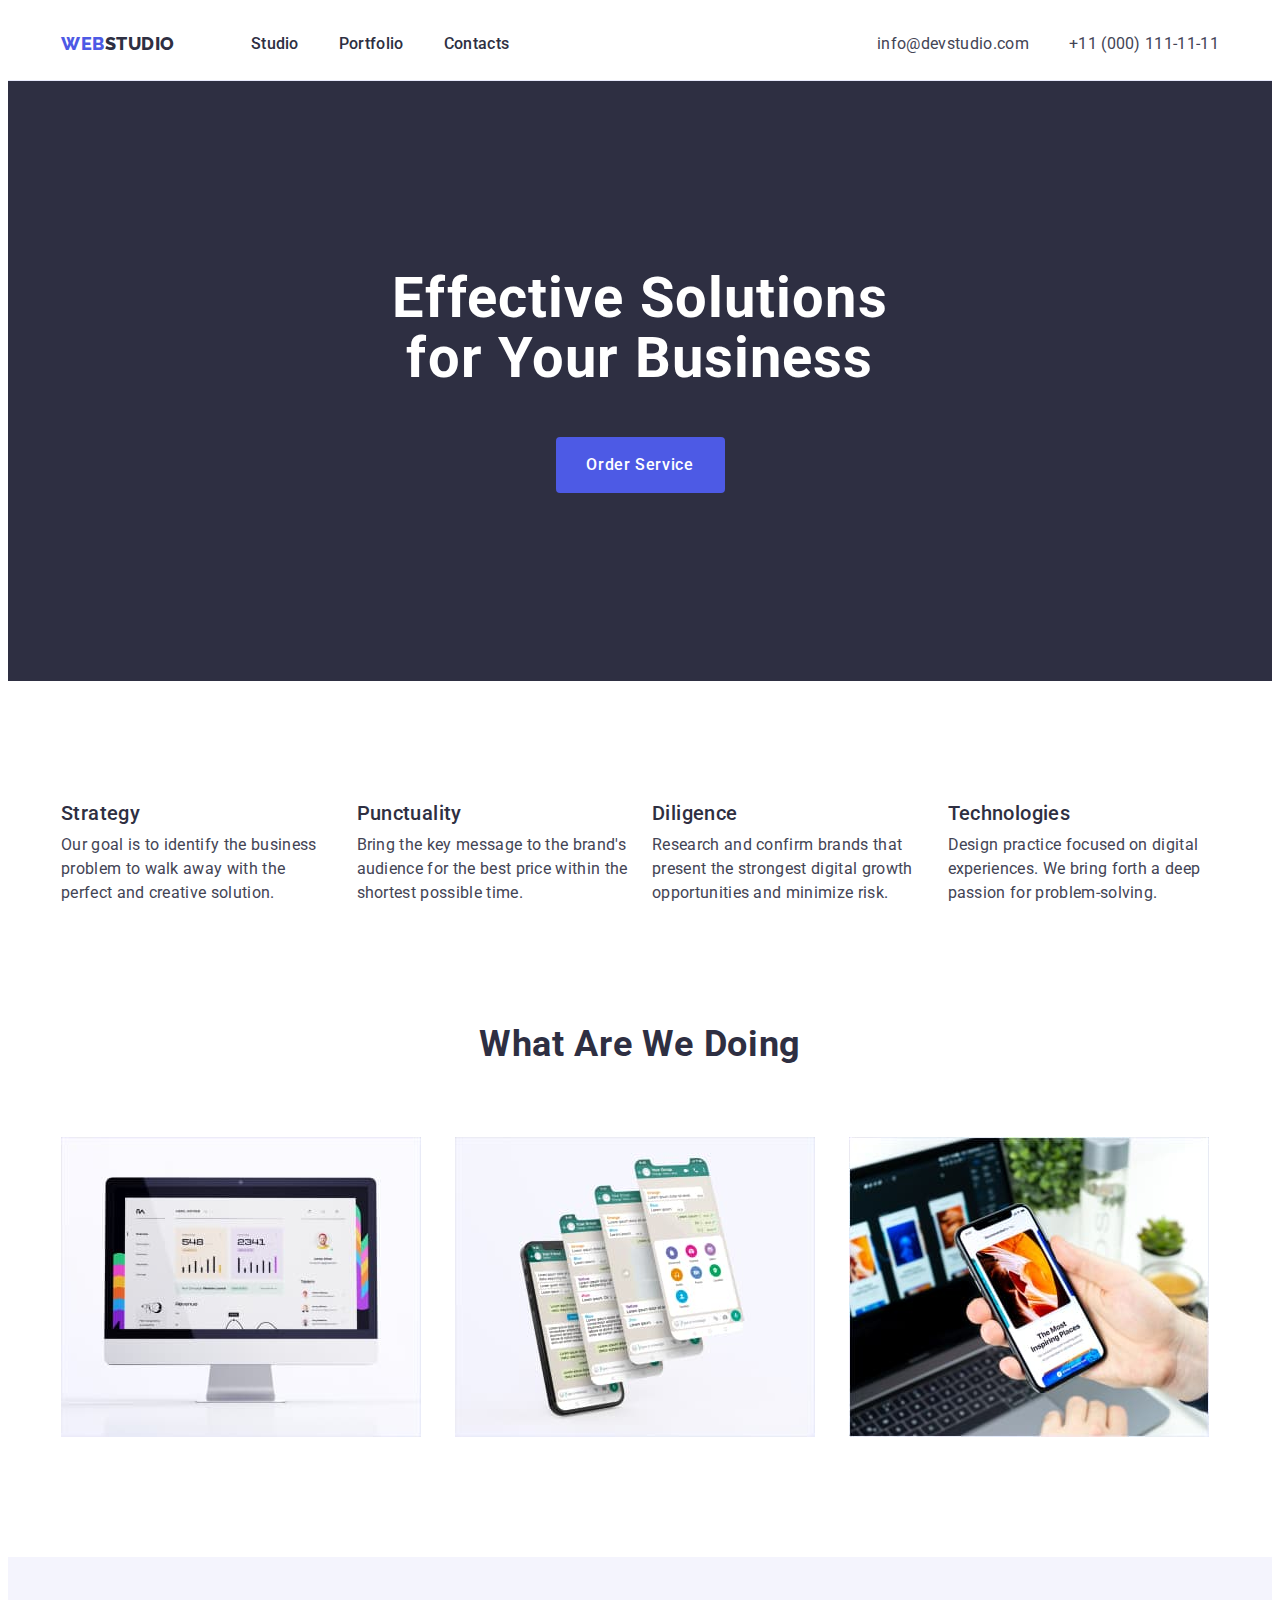
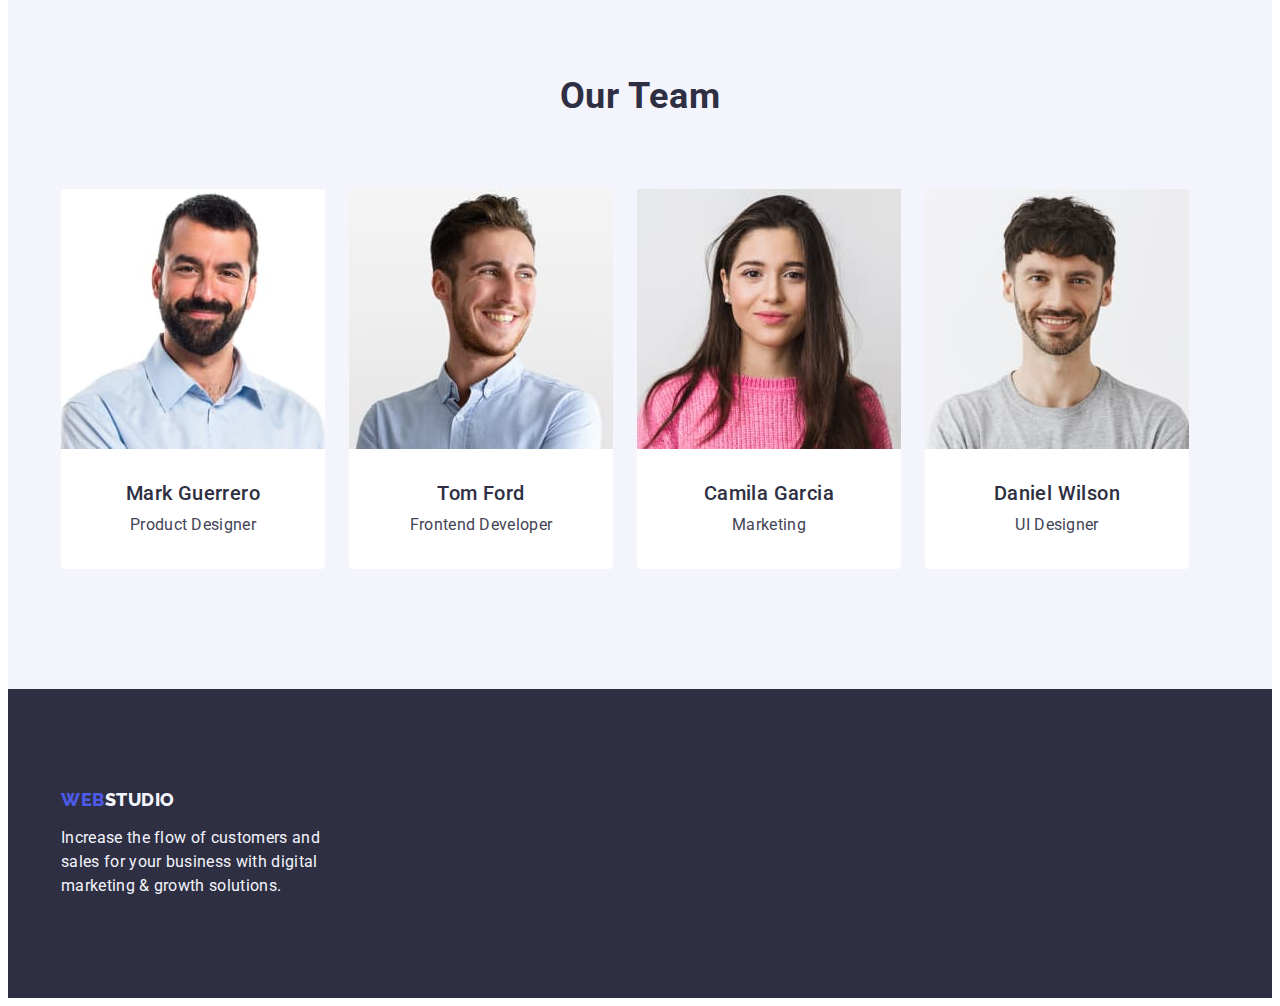
==== index.html @ b4b4b339 "Initial commit" ====
<!DOCTYPE html>
<html lang="en">
  <head>
    <meta charset="UTF-8" />
    <meta name="viewport" content="width=device-width, initial-scale=1.0" />
    <!-- Google Fonts link-->
    <link rel="preconnect" href="https://fonts.googleapis.com" />
    <link rel="preconnect" href="https://fonts.gstatic.com" crossorigin />
    <link
      href="https://fonts.googleapis.com/css2?family=Raleway:wght@800&family=Roboto:wght@400;500;700&display=swap"
      rel="stylesheet"
    />
    <!-- Modern Normalize -->
    <link
      rel="stylesheet"
      href="https://cdnjs.cloudflare.com/ajax/libs/modern-normalize/2.0.0/modern-normalize.min.css"
      integrity="sha512-4xo8blKMVCiXpTaLzQSLSw3KFOVPWhm/TRtuPVc4WG6kUgjH6J03IBuG7JZPkcWMxJ5huwaBpOpnwYElP/m6wg=="
      crossorigin="anonymous"
      referrerpolicy="no-referrer"
    />
    <!-- CSS link -->
    <link rel="stylesheet" href="./css/styles.css" />
    <!-- Site -->
    <title>WebStudio</title>
  </head>
  <body>
    <!-- Header Section -->
    <header class="header">
      <div class="container header-container">
        <!-- Navigation Section -->
        <nav class="header-navigation">
          <a href="./index.html" class="link logo header-logo logo-list"
            >Web<span class="logo-dark">Studio</span></a
          >
          <ul class="list header-menu-list">
            <li>
              <a href="./index.html" class="link header-links">Studio</a>
            </li>
            <li>
              <a href="./portfolio.html" class="link header-links">Portfolio</a>
            </li>
            <li>
              <a href="" class="link header-links">Contacts</a>
            </li>
          </ul>
        </nav>
        <!-- Address Section -->
        <address class="address">
          <ul class="list header-menu-list">
            <li>
              <a href="mailto:info@devstudio.com" class="link address"
                >info@devstudio.com</a
              >
            </li>
            <li>
              <a href="tel:+110001111111" class="link address"
                >+11 (000) 111-11-11</a
              >
            </li>
          </ul>
        </address>
      </div>
    </header>
    <main>
      <!-- Main Section -->
      <section class="main-background">
        <div class="container">
          <h1 class="main-title">Effective Solutions for Your Business</h1>
          <button type="button" class="main-button">Order Service</button>
        </div>
      </section>
      <!-- Features Section -->
      <section class="section">
        <div class="container">
          <h2 class="title visually-hidden">Features</h2>
          <ul class="list features-list">
            <li class="features-item">
              <h3 class="subtitle features-subtitle">Strategy</h3>
              <p class="text">
                Our goal is to identify the business problem to walk away with
                the perfect and creative solution.
              </p>
            </li>
            <li class="features-item">
              <h3 class="subtitle features-subtitle">Punctuality</h3>
              <p class="text">
                Bring the key message to the brand's audience for the best price
                within the shortest possible time.
              </p>
            </li>
            <li class="features-item">
              <h3 class="subtitle features-subtitle">Diligence</h3>
              <p class="text">
                Research and confirm brands that present the strongest digital
                growth opportunities and minimize risk.
              </p>
            </li>
            <li class="features-item">
              <h3 class="subtitle features-subtitle">Technologies</h3>
              <p class="text">
                Design practice focused on digital experiences. We bring forth a
                deep passion for problem-solving.
              </p>
            </li>
          </ul>
        </div>
      </section>
      <!-- What Section -->
      <section class="section what">
        <div class="container">
          <h2 class="title what-title">What are we doing</h2>
          <ul class="list what-list">
            <li class="what-item">
              <img src="./images/what/pc.jpg" alt="PC interface" width="360" />
            </li>
            <li class="what-item">
              <img
                src="./images/what/phone.jpg"
                alt="Phone interface"
                width="360"
              />
            </li>
            <li class="what-item">
              <img
                src="./images/what/correlation.jpg"
                alt="Corelation between PC and phone"
                width="360"
              />
            </li>
          </ul>
        </div>
      </section>
      <!-- Team Section -->
      <section class="team section">
        <div class="container">
          <h2 class="title team-title">Our Team</h2>
          <ul class="list team-list">
            <li class="team-members">
              <img
                src="./images/team/mark.jpg"
                alt="Photo with Mark Guerrero"
                width="264"
              />
              <div class="team-wrap">
                <h3 class="subtitle team-subtitle">Mark Guerrero</h3>
                <p class="text team-text">Product Designer</p>
              </div>
            </li>
            <li class="team-members">
              <img
                src="./images/team/tom.jpg"
                alt="Photo with Tom Ford"
                width="264"
              />
              <div class="team-wrap">
                <h3 class="subtitle team-subtitle">Tom Ford</h3>
                <p class="text team-text">Frontend Developer</p>
              </div>
            </li>
            <li class="team-members">
              <img
                src="./images/team/camila.jpg"
                alt="Photo with Camila Garcia"
                width="264"
              />
              <div class="team-wrap">
                <h3 class="subtitle team-subtitle">Camila Garcia</h3>
                <p class="text team-text">Marketing</p>
              </div>
            </li>
            <li class="team-members">
              <img
                src="./images/team/daniel.jpg"
                alt="Photo with Daniel Wilson"
                width="264"
              />
              <div class="team-wrap">
                <h3 class="subtitle team-subtitle">Daniel Wilson</h3>
                <p class="text team-text">UI Designer</p>
              </div>
            </li>
          </ul>
        </div>
      </section>
    </main>
    <!-- Footer Section -->
    <footer class="footer">
      <div class="container">
        <a href="./index.html" class="link logo footer-logo"
          >Web<span class="logo-light">Studio</span></a
        >
        <p class="footer-text">
          Increase the flow of customers and sales for your business with
          digital marketing & growth solutions.
        </p>
      </div>
    </footer>
  </body>
</html>
---- css/styles.css ----
:root {
  --title-color: #2e2f42;
  --text-color: #434455;
  --accent-color: #4d5ae5;
}

h1,
h2,
h3,
h4,
p {
  margin: 0;
}

ul {
  margin: 0;
  padding-left: 0;
}

img {
  display: block;
}

body {
  font-family: "Roboto", sans-serif;
  color: var(--text-color);
  background-color: #ffffff;
}

.list {
  list-style: none;
}

.link {
  text-decoration: none;
}

.logo-dark {
  color: #2e2f42;
}

.logo-light {
  color: #f4f4fd;
}

/* Visually Hiddden */

.visually-hidden {
  position: absolute;
  width: 1px;
  height: 1px;
  margin: -1px;
  border: 0;
  padding: 0;
  white-space: nowrap;
  clip-path: inset(100%);
  clip: rect(0 0 0 0);
  overflow: hidden;
}

.container {
  width: 1158px;
  padding-left: 15px;
  padding-right: 15px;
  margin: 0 auto;
}

/* Main Components */

.title {
  font-size: 36px;
  text-align: center;
  text-transform: capitalize;
  line-height: 1.11;
  letter-spacing: 0.72px;
  word-wrap: break-word;
  color: var(--title-color);
}

.subtitle {
  font-size: 20px;
  font-weight: 500;
  line-height: 1.2;
  letter-spacing: 0.4px;
  word-wrap: break-word;
  color: var(--title-color);
}

.text {
  font-size: 16px;
  line-height: 1.5;
  letter-spacing: 0.32px;
  word-wrap: break-word;
  color: var(--text-color);
}

.logo {
  font-family: "Raleway", sans-serif;
  font-size: 18px;
  font-weight: 800;
  text-transform: uppercase;
  line-height: 1.17;
  letter-spacing: 0.54px;
  word-wrap: break-word;
  color: var(--accent-color);
}

.section {
  padding-top: 120px;
  padding-bottom: 120px;
}

/* Header Section */

.header-links {
  color: var(--title-color);
  font-size: 16px;
  font-weight: 500;
  line-height: 1.5;
  letter-spacing: 0.32px;
  word-wrap: break-word;
}

.header-links:hover,
.header-links:focus {
  color: #404bbf;
}

.address {
  color: var(--text-color);
  font-size: 16px;
  line-height: 1.5;
  letter-spacing: 0.32px;
  word-wrap: break-word;
  font-style: normal;
}

.address:hover,
.address:focus {
  color: #404bbf;
}

.header-container {
  display: flex;
  align-items: center;
}

.header {
  border-bottom: 1px solid #e7e9fc;
}

.header-navigation {
  display: flex;
  align-items: center;
  margin-right: auto;
}

.header-logo {
  margin-right: 76px;
}

.header-menu-item {
  padding: 24px 0;
}

.header-menu-list {
  display: flex;
  gap: 40px;
  padding: 24px 0;
}

.logo-list {
  padding-top: 24px;
  padding-bottom: 24px;
  display: inline-block;
}

/* Main Section */

.main-background {
  background-color: var(--title-color);
  padding-top: 188px;
  padding-bottom: 188px;
}

.main-title {
  color: #ffffff;
  font-size: 56px;
  font-weight: 700;
  line-height: 1.07;
  letter-spacing: 1.12px;
  word-wrap: break-word;
  text-align: center;
  max-width: 496px;
  margin: 0 auto 48px;
}

.main-button {
  font-size: 16px;
  font-weight: 500;
  line-height: 1.5;
  letter-spacing: 0.64px;
  word-wrap: break-word;
  color: #ffffff;
  cursor: pointer;
  background-color: var(--accent-color);
  font-family: "Roboto", sans-serif;
  display: block;
  min-width: 169px;
  height: 56px;
  border: none;
  border-radius: 4px;
  margin: 0 auto;
}

.main-button:hover,
.main-button:focus {
  background-color: #404bbf;
  border: 1px solid transparent;
}

/* Features Section */

.features-list {
  display: flex;
  gap: 24px;
}

.features-item {
  width: calc((100% - 72px) / 4);
}

.features-subtitle {
  margin-bottom: 8px;
}

/* What Section */

.what {
  padding-top: 0;
}

.what-title {
  margin-bottom: 72px;
}

.what-list {
  display: flex;
  gap: 24px;
}

.what-item {
  width: calc((100% - 48px) / 3);
}

/* Team Section */

.team {
  background-color: #f4f4fd;
}

.team-members {
  background-color: #ffffff;
  border-radius: 0px 0px 4px 4px;
}

.team-title {
  margin-bottom: 72px;
}

.team-list {
  display: flex;
  gap: 24px;
}

.team-subtitle {
  text-align: center;
  margin-bottom: 8px;
}

.team-text {
  text-align: center;
}

.team-wrap {
  padding: 32px 0px;
}

/* Portfolio */

.portfolio-buttons {
  font-size: 16px;
  font-weight: 500;
  line-height: 1.5;
  letter-spacing: 0.64px;
  word-wrap: break-word;
  color: var(--accent-color);
  background-color: #f4f4fd;
  cursor: pointer;
  font-family: "Roboto", sans-serif;
  padding: 12px 24px;
  border: 1px solid #e7e9fc;
  border-radius: 4px;
}

.portfolio-buttons:hover,
.portfolio-buttons:focus {
  background-color: #404bbf;
  color: #ffffff;
  border: 1px solid transparent;
}

.portfolio {
  padding-top: 96px;
  padding-bottom: 120px;
}

.portfolio-buttons-list {
  display: flex;
  justify-content: center;
  gap: 24px;
  margin-bottom: 72px;
}

.portfolio-card-subtitle {
  margin-bottom: 8px;
}

.portfolio-card-list {
  display: flex;
  flex-wrap: wrap;
  column-gap: 24px;
  row-gap: 48px;
}

.portfolio-card-text {
  padding: 32px 16px;
  border: 1px solid #e7e9fc;
  border-top: none;
}

.portfolio-card-item {
  width: calc((100% - 48px) / 3);
  margin-right: 24px;
  margin-bottom: 48px;
}

/* Footer Section*/

.footer {
  background-color: var(--title-color);
  padding-top: 100px;
  padding-bottom: 100px;
}

.footer-text {
  font-size: 16px;
  line-height: 1.5;
  letter-spacing: 0.32px;
  word-wrap: break-word;
  color: #f4f4fd;
  max-width: 264px;
}

.footer-logo {
  display: inline-block;
  margin-bottom: 16px;
}
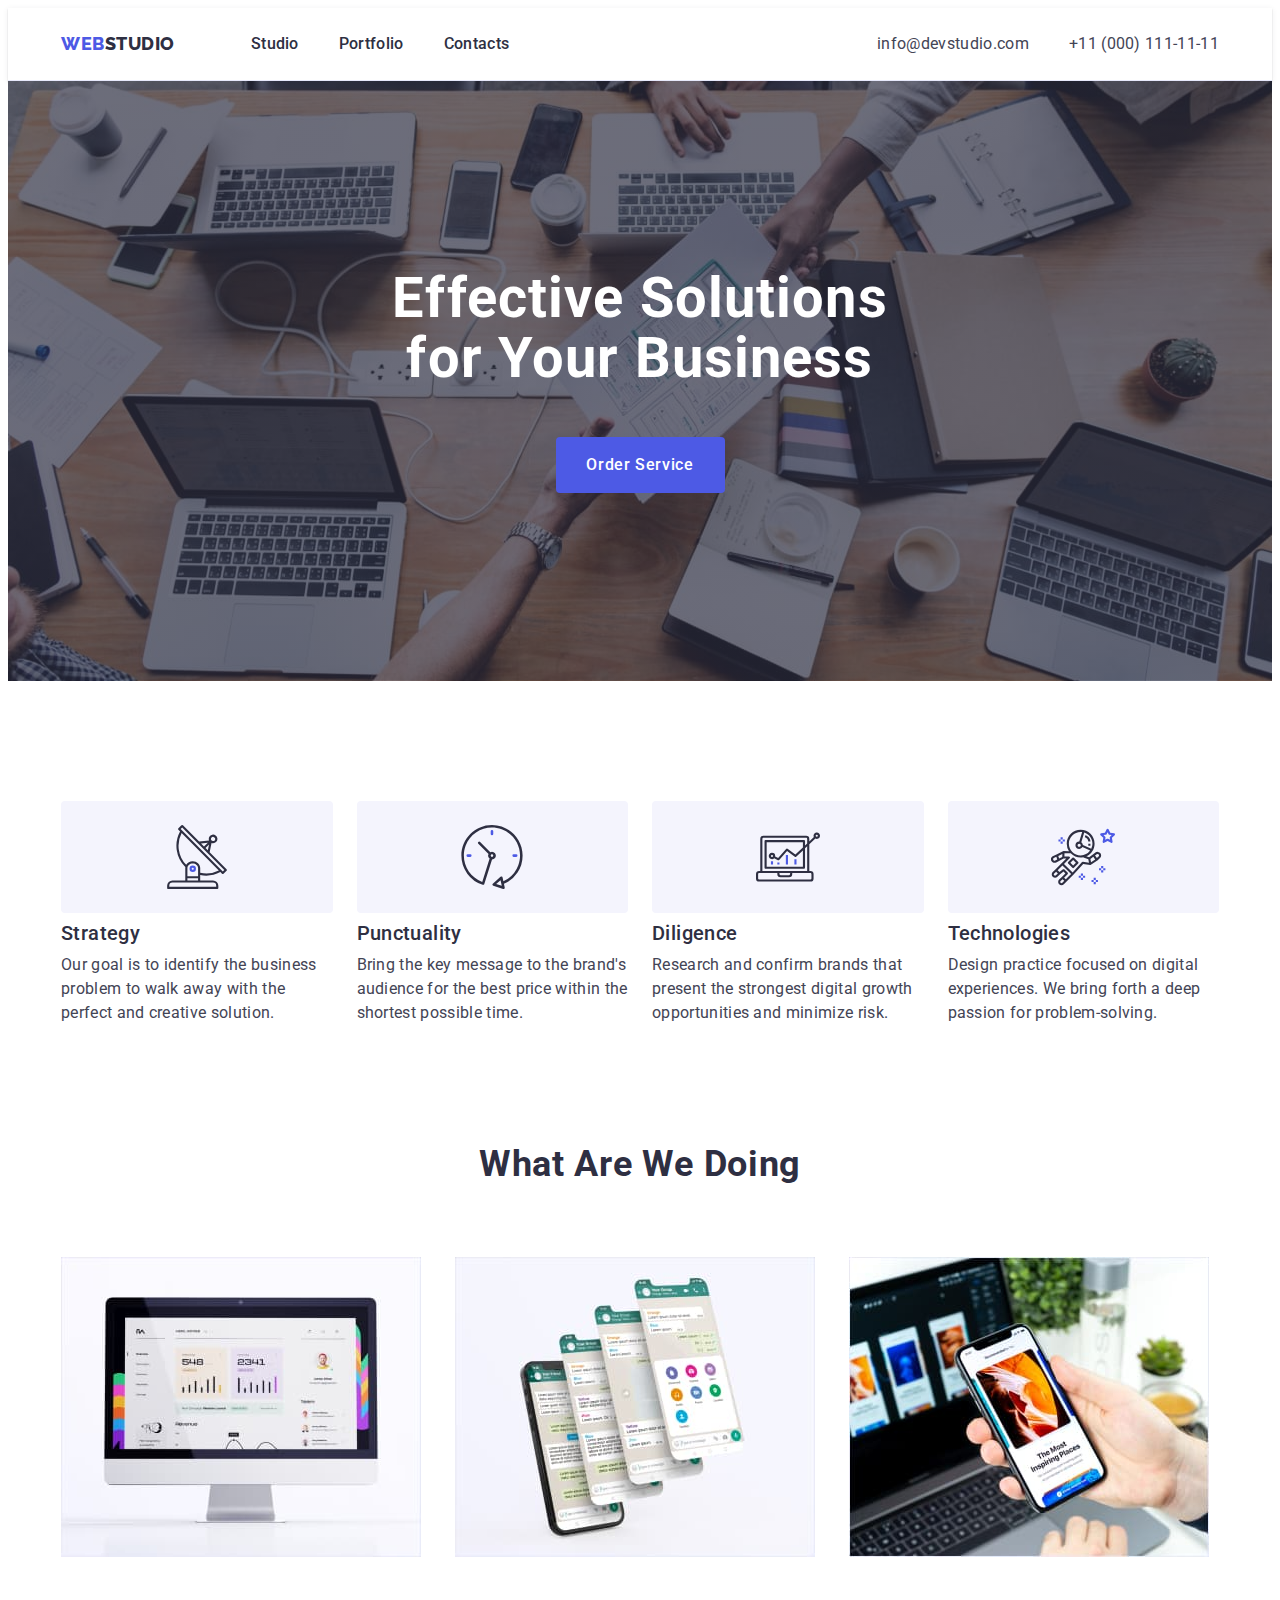
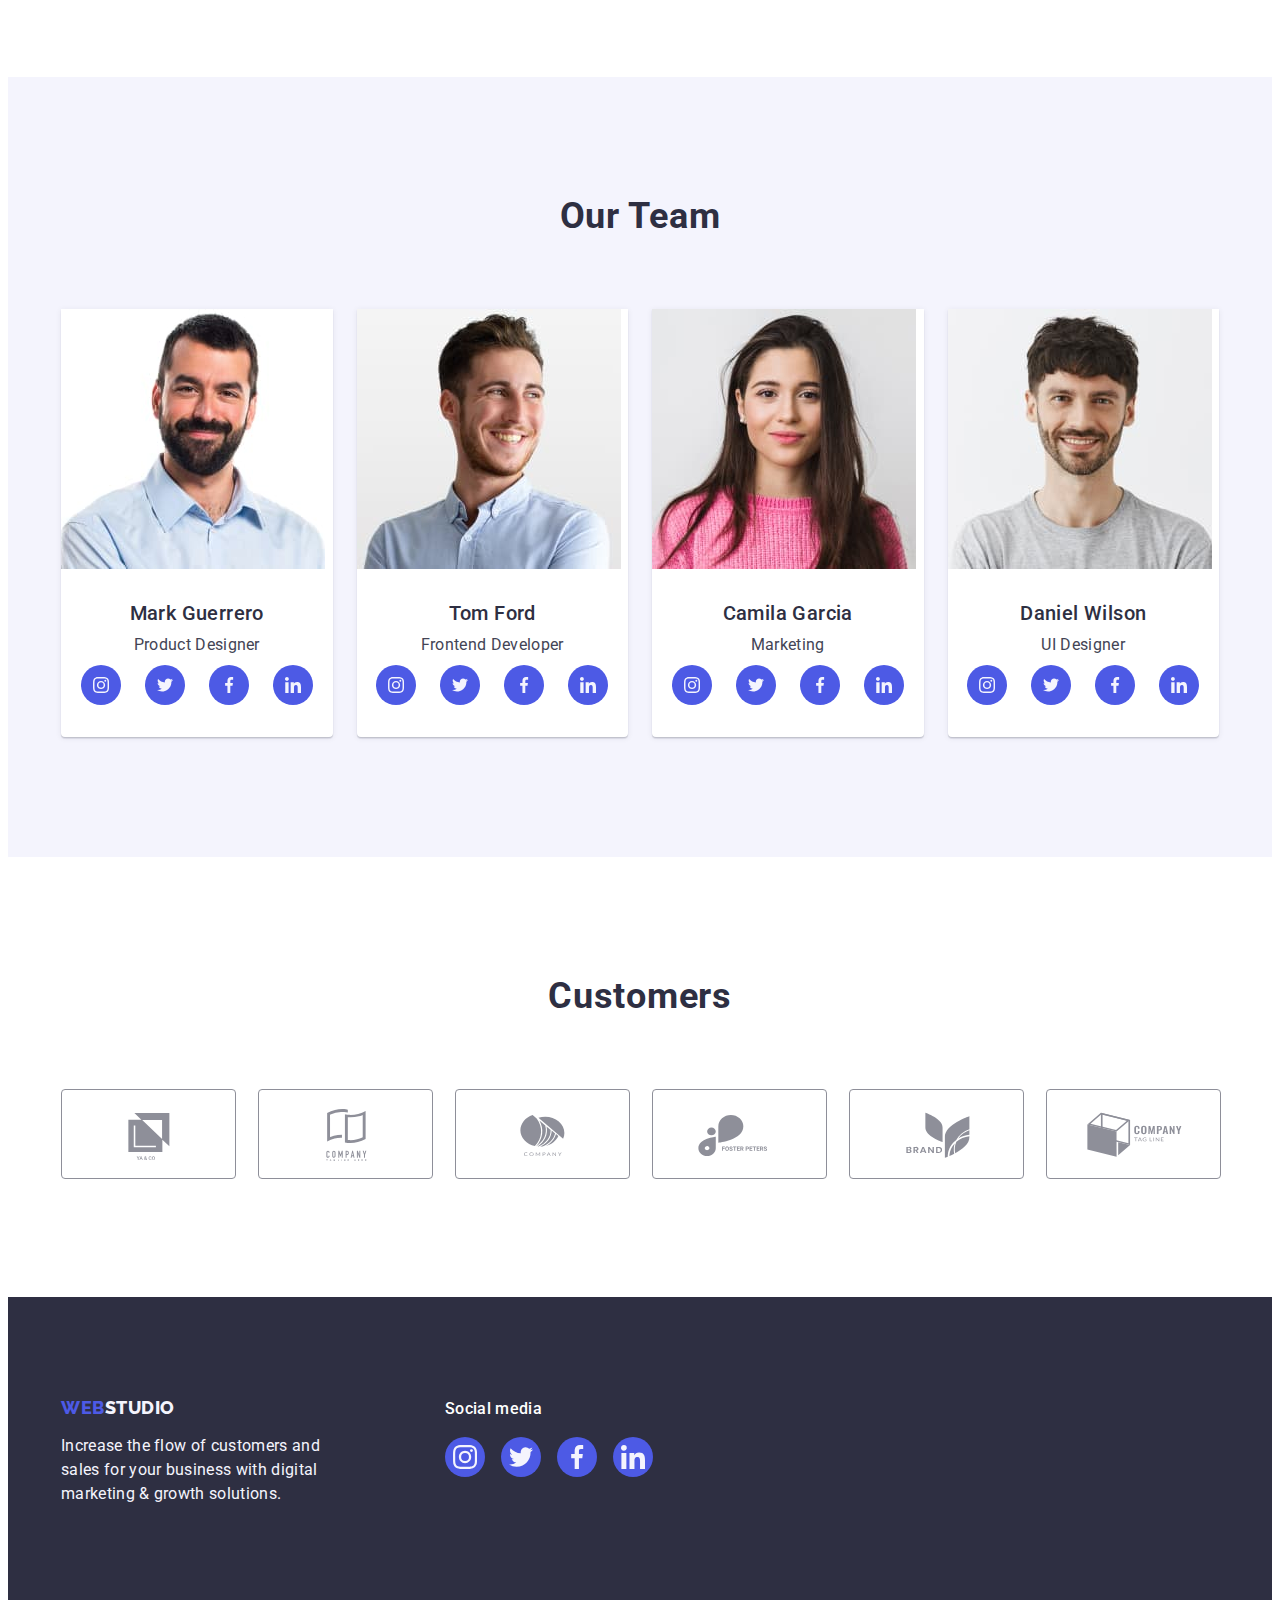
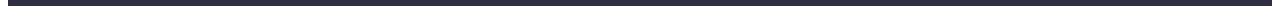
==== commit f4804587: "tema 4" ====
--- a/index.html
+++ b/index.html
@@ -75,6 +75,11 @@
           <h2 class="title visually-hidden">Features</h2>
           <ul class="list features-list">
             <li class="features-item">
+              <div class="features-icon">
+                <svg width="64" height="64">
+                  <use href="./images/icons.svg.svg#strategy-antenna"></use>
+                </svg>
+              </div>
               <h3 class="subtitle features-subtitle">Strategy</h3>
               <p class="text">
                 Our goal is to identify the business problem to walk away with
@@ -82,6 +87,11 @@
               </p>
             </li>
             <li class="features-item">
+              <div class="features-icon">
+                <svg width="64" height="64">
+                  <use href="./images/icons.svg.svg#punctuality-clock"></use>
+                </svg>
+              </div>
               <h3 class="subtitle features-subtitle">Punctuality</h3>
               <p class="text">
                 Bring the key message to the brand's audience for the best price
@@ -89,6 +99,11 @@
               </p>
             </li>
             <li class="features-item">
+              <div class="features-icon">
+                <svg width="64" height="64">
+                  <use href="./images/icons.svg.svg#diligence-pc"></use>
+                </svg>
+              </div>
               <h3 class="subtitle features-subtitle">Diligence</h3>
               <p class="text">
                 Research and confirm brands that present the strongest digital
@@ -96,6 +111,13 @@
               </p>
             </li>
             <li class="features-item">
+              <div class="features-icon">
+                <svg width="64" height="64">
+                  <use
+                    href="./images/icons.svg.svg#technologies-astronaut"
+                  ></use>
+                </svg>
+              </div>
               <h3 class="subtitle features-subtitle">Technologies</h3>
               <p class="text">
                 Design practice focused on digital experiences. We bring forth a
@@ -144,6 +166,36 @@
               <div class="team-wrap">
                 <h3 class="subtitle team-subtitle">Mark Guerrero</h3>
                 <p class="text team-text">Product Designer</p>
+                <ul class="list team-list">
+                  <li>
+                    <a href="" class="link team-social-link"
+                      ><svg class="team-icon" width="16" height="16">
+                        <use href="./images/icons.svg.svg#instagram"></use>
+                      </svg>
+                    </a>
+                  </li>
+                  <li>
+                    <a href="" class="link team-social-link"
+                      ><svg class="team-icon" width="16" height="16">
+                        <use href="./images/icons.svg.svg#twitter"></use>
+                      </svg>
+                    </a>
+                  </li>
+                  <li>
+                    <a href="" class="link team-social-link"
+                      ><svg class="team-icon" width="16" height="16">
+                        <use href="./images/icons.svg.svg#facebook"></use>
+                      </svg>
+                    </a>
+                  </li>
+                  <li>
+                    <a href="" class="link team-social-link"
+                      ><svg class="team-icon" width="16" height="16">
+                        <use href="./images/icons.svg.svg#linkedin"></use>
+                      </svg>
+                    </a>
+                  </li>
+                </ul>
               </div>
             </li>
             <li class="team-members">
@@ -155,6 +207,36 @@
               <div class="team-wrap">
                 <h3 class="subtitle team-subtitle">Tom Ford</h3>
                 <p class="text team-text">Frontend Developer</p>
+                <ul class="list team-list">
+                  <li>
+                    <a href="" class="link team-social-link"
+                      ><svg class="team-icon" width="16" height="16">
+                        <use href="./images/icons.svg.svg#instagram"></use>
+                      </svg>
+                    </a>
+                  </li>
+                  <li>
+                    <a href="" class="link team-social-link"
+                      ><svg class="team-icon" width="16" height="16">
+                        <use href="./images/icons.svg.svg#twitter"></use>
+                      </svg>
+                    </a>
+                  </li>
+                  <li>
+                    <a href="" class="link team-social-link"
+                      ><svg class="team-icon" width="16" height="16">
+                        <use href="./images/icons.svg.svg#facebook"></use>
+                      </svg>
+                    </a>
+                  </li>
+                  <li>
+                    <a href="" class="link team-social-link"
+                      ><svg class="team-icon" width="16" height="16">
+                        <use href="./images/icons.svg.svg#linkedin"></use>
+                      </svg>
+                    </a>
+                  </li>
+                </ul>
               </div>
             </li>
             <li class="team-members">
@@ -166,6 +248,36 @@
               <div class="team-wrap">
                 <h3 class="subtitle team-subtitle">Camila Garcia</h3>
                 <p class="text team-text">Marketing</p>
+                <ul class="list team-list">
+                  <li>
+                    <a href="" class="link team-social-link"
+                      ><svg class="team-icon" width="16" height="16">
+                        <use href="./images/icons.svg.svg#instagram"></use>
+                      </svg>
+                    </a>
+                  </li>
+                  <li>
+                    <a href="" class="link team-social-link"
+                      ><svg class="team-icon" width="16" height="16">
+                        <use href="./images/icons.svg.svg#twitter"></use>
+                      </svg>
+                    </a>
+                  </li>
+                  <li>
+                    <a href="" class="link team-social-link"
+                      ><svg class="team-icon" width="16" height="16">
+                        <use href="./images/icons.svg.svg#facebook"></use>
+                      </svg>
+                    </a>
+                  </li>
+                  <li>
+                    <a href="" class="link team-social-link"
+                      ><svg class="team-icon" width="16" height="16">
+                        <use href="./images/icons.svg.svg#linkedin"></use>
+                      </svg>
+                    </a>
+                  </li>
+                </ul>
               </div>
             </li>
             <li class="team-members">
@@ -177,7 +289,89 @@
               <div class="team-wrap">
                 <h3 class="subtitle team-subtitle">Daniel Wilson</h3>
                 <p class="text team-text">UI Designer</p>
-              </div>
+                <ul class="list team-list">
+                  <li>
+                    <a href="" class="link team-social-link"
+                      ><svg class="team-icon" width="16" height="16">
+                        <use href="./images/icons.svg.svg#instagram"></use>
+                      </svg>
+                    </a>
+                  </li>
+                  <li>
+                    <a href="" class="link team-social-link"
+                      ><svg class="team-icon" width="16" height="16">
+                        <use href="./images/icons.svg.svg#twitter"></use>
+                      </svg>
+                    </a>
+                  </li>
+                  <li>
+                    <a href="" class="link team-social-link"
+                      ><svg class="team-icon" width="16" height="16">
+                        <use href="./images/icons.svg.svg#facebook"></use>
+                      </svg>
+                    </a>
+                  </li>
+                  <li>
+                    <a href="" class="link team-social-link"
+                      ><svg class="team-icon" width="16" height="16">
+                        <use href="./images/icons.svg.svg#linkedin"></use>
+                      </svg>
+                    </a>
+                  </li>
+                </ul>
+              </div>
+            </li>
+          </ul>
+        </div>
+      </section>
+      <!-- Customers Section -->
+      <section>
+        <div class="container">
+          <h2 class="customers-title title">Customers</h2>
+          <ul class="list customers-list">
+            <li class="customers-item">
+              <a href="" class="link customers-link">
+                <svg class="customer-icon" width="104" height="56">
+                  <use href="./images/icons.svg.svg#ya-co-logo"></use>
+                </svg>
+              </a>
+            </li>
+            <li class="customers-item">
+              <a href="" class="link customers-link"
+                ><svg class="customer-icon" width="104" height="56">
+                  <use href="./images/icons.svg.svg#company-here-logo"></use>
+                </svg>
+              </a>
+            </li>
+            <li class="customers-item">
+              <a href="" class="link customers-link"
+                ><svg class="customer-icon" width="104" height="56">
+                  <use href="./images/icons.svg.svg#company-logo"></use>
+                </svg>
+              </a>
+            </li>
+            <li class="customers-item">
+              <a href="" class="link customers-link"
+                ><svg class="customer-icon" width="104" height="56">
+                  <use href="./images/icons.svg.svg#foster-logo"></use>
+                </svg>
+              </a>
+            </li>
+            <li class="customers-item">
+              <a href="" class="link customers-link"
+                ><svg class="customer-icon" width="104" height="56">
+                  <use href="./images/icons.svg.svg#brand-logo"></use>
+                </svg>
+              </a>
+            </li>
+            <li class="customers-item">
+              <a href="" class="link customers-link"
+                ><svg class="customer-icon" width="104" height="56">
+                  <use
+                    href="./images/icons.svg.svg#company-tag-line-logo"
+                  ></use>
+                </svg>
+              </a>
             </li>
           </ul>
         </div>
@@ -185,14 +379,49 @@
     </main>
     <!-- Footer Section -->
     <footer class="footer">
-      <div class="container">
-        <a href="./index.html" class="link logo footer-logo"
-          >Web<span class="logo-light">Studio</span></a
-        >
-        <p class="footer-text">
-          Increase the flow of customers and sales for your business with
-          digital marketing & growth solutions.
-        </p>
+      <div class="container footer-container">
+        <div class="footer-contact">
+          <a href="./index.html" class="link logo footer-logo"
+            >Web<span class="logo-light">Studio</span></a
+          >
+          <p class="footer-text">
+            Increase the flow of customers and sales for your business with
+            digital marketing & growth solutions.
+          </p>
+        </div>
+        <div>
+          <h2 class="footer-social-title">Social media</h2>
+          <ul class="list footer-social-list">
+            <li class="footer-social-item">
+              <a href="" class="footer-social-link link"
+                ><svg class="footer-social-icon" width="24" height="24">
+                  <use href="./images/icons.svg.svg#instagram"></use>
+                </svg>
+              </a>
+            </li>
+            <li class="footer-social-item">
+              <a href="" class="footer-social-link link"
+                ><svg class="footer-social-icon" width="24" height="24">
+                  <use href="./images/icons.svg.svg#twitter"></use>
+                </svg>
+              </a>
+            </li>
+            <li class="footer-social-item">
+              <a href="" class="footer-social-link link"
+                ><svg class="footer-social-icon" width="24" height="24">
+                  <use href="./images/icons.svg.svg#facebook"></use>
+                </svg>
+              </a>
+            </li>
+            <li class="footer-social-item">
+              <a href="" class="footer-social-link link"
+                ><svg class="footer-social-icon" width="24" height="24">
+                  <use href="./images/icons.svg.svg#linkedin"></use>
+                </svg>
+              </a>
+            </li>
+          </ul>
+        </div>
       </div>
     </footer>
   </body>
--- a/css/styles.css
+++ b/css/styles.css
@@ -25,6 +25,13 @@
   font-family: "Roboto", sans-serif;
   color: var(--text-color);
   background-color: #ffffff;
+}
+
+.container {
+  width: 1158px;
+  padding-left: 15px;
+  padding-right: 15px;
+  margin: 0 auto;
 }
 
 .list {
@@ -58,13 +65,6 @@
   overflow: hidden;
 }
 
-.container {
-  width: 1158px;
-  padding-left: 15px;
-  padding-right: 15px;
-  margin: 0 auto;
-}
-
 /* Main Components */
 
 .title {
@@ -147,6 +147,8 @@
 
 .header {
   border-bottom: 1px solid #e7e9fc;
+  box-shadow: 0px 2px 1px rgba(46, 47, 66, 0.08),
+    0px 1px 1px rgba(46, 47, 66, 0.16), 0px 1px 6px rgba(46, 47, 66, 0.08);
 }
 
 .header-navigation {
@@ -178,7 +180,17 @@
 /* Main Section */
 
 .main-background {
+  max-width: 1440px;
+  margin: 0 auto;
   background-color: var(--title-color);
+  background-image: linear-gradient(
+      rgba(46, 47, 66, 0.7),
+      rgba(46, 47, 66, 0.7)
+    ),
+    url(../images/office-work.jpg);
+  background-repeat: no-repeat;
+  background-position: center;
+  background-size: cover;
   padding-top: 188px;
   padding-bottom: 188px;
 }
@@ -234,6 +246,16 @@
   margin-bottom: 8px;
 }
 
+.features-icon {
+  display: flex;
+  align-items: center;
+  justify-content: center;
+  background-color: #f4f4fd;
+  border-radius: 4px;
+  height: 112px;
+  margin-bottom: 8px;
+}
+
 /* What Section */
 
 .what {
@@ -262,6 +284,9 @@
 .team-members {
   background-color: #ffffff;
   border-radius: 0px 0px 4px 4px;
+  box-shadow: 0px 1px 6px rgba(46, 47, 66, 0.08),
+    0px 1px 1px rgba(46, 47, 66, 0.16), 0px 2px 1px rgba(46, 47, 66, 0.08);
+  width: calc((100% - 72px) / 4);
 }
 
 .team-title {
@@ -271,6 +296,7 @@
 .team-list {
   display: flex;
   gap: 24px;
+  justify-content: center;
 }
 
 .team-subtitle {
@@ -280,10 +306,69 @@
 
 .team-text {
   text-align: center;
+  margin-bottom: 8px;
 }
 
 .team-wrap {
   padding: 32px 0px;
+}
+
+.team-social-link {
+  display: flex;
+  align-items: center;
+  justify-content: center;
+  width: 40px;
+  height: 40px;
+  background-color: var(--accent-color);
+  border-radius: 50%;
+}
+
+.team-social-link:hover,
+.team-social-link:focus {
+  background-color: #404bbf;
+}
+
+.team-icon {
+  fill: #f4f4fd;
+}
+
+/* Customers Section */
+
+.customers-title {
+  margin-bottom: 72px;
+  margin-top: 120px;
+}
+
+.customers-list {
+  display: flex;
+  gap: 24px;
+  margin-bottom: 120px;
+}
+
+.customers-item {
+  height: 88px;
+  width: calc((100% - 120px) / 6);
+}
+
+.customers-link {
+  display: flex;
+  align-items: center;
+  justify-content: center;
+  border-radius: 4px;
+  border: 1px #8e8f99 solid;
+  width: 100%;
+  height: 100%;
+  fill: #8e8f99;
+}
+
+.customers-link:hover,
+.customers-link:active {
+  border-color: #404bbf;
+  fill: #404bbf;
+}
+
+.customers-icon {
+  fill: #8e8f99;
 }
 
 /* Portfolio */
@@ -307,7 +392,8 @@
 .portfolio-buttons:focus {
   background-color: #404bbf;
   color: #ffffff;
-  border: 1px solid transparent;
+  box-shadow: 0px 3px 1px rgba(0, 0, 0, 0.1), 0px 2px 1px rgba(0, 0, 0, 0.08),
+    0px 2px 2px rgba(0, 0, 0, 0.12);
 }
 
 .portfolio {
@@ -345,6 +431,16 @@
   margin-bottom: 48px;
 }
 
+.portfolio-card-link {
+  display: block;
+}
+
+.portfolio-card-link:hover,
+.portfolio-card-link:focus {
+  box-shadow: 0px 1px 6px rgba(46, 47, 66, 0.08),
+    0px 1px 1px rgba(46, 47, 66, 0.16), 0px 2px 1px rgba(46, 47, 66, 0.08);
+}
+
 /* Footer Section*/
 
 .footer {
@@ -366,3 +462,52 @@
   display: inline-block;
   margin-bottom: 16px;
 }
+
+.footer-contact {
+  margin-right: 120px;
+}
+
+.footer-social-title {
+  color: white;
+  font-size: 16px;
+  font-family: Roboto;
+  font-weight: 500;
+  line-height: 24px;
+  letter-spacing: 0.32px;
+  word-wrap: break-word;
+  margin-bottom: 16px;
+}
+
+.footer-social-list {
+  display: flex;
+  gap: 16px;
+}
+
+.footer-social-item {
+  width: 40px;
+  height: 40px;
+}
+
+.footer-social-link {
+  width: 100%;
+  height: 100%;
+  background-color: var(--accent-color);
+  border-radius: 50%;
+  display: flex;
+  align-items: center;
+  justify-content: center;
+}
+
+.footer-social-link:hover,
+.footer-social-link:focus {
+  background-color: #31d0aa;
+}
+
+.footer-social-icon {
+  fill: #f4f4fd;
+}
+
+.footer-container {
+  display: flex;
+  align-items: baseline;
+}
